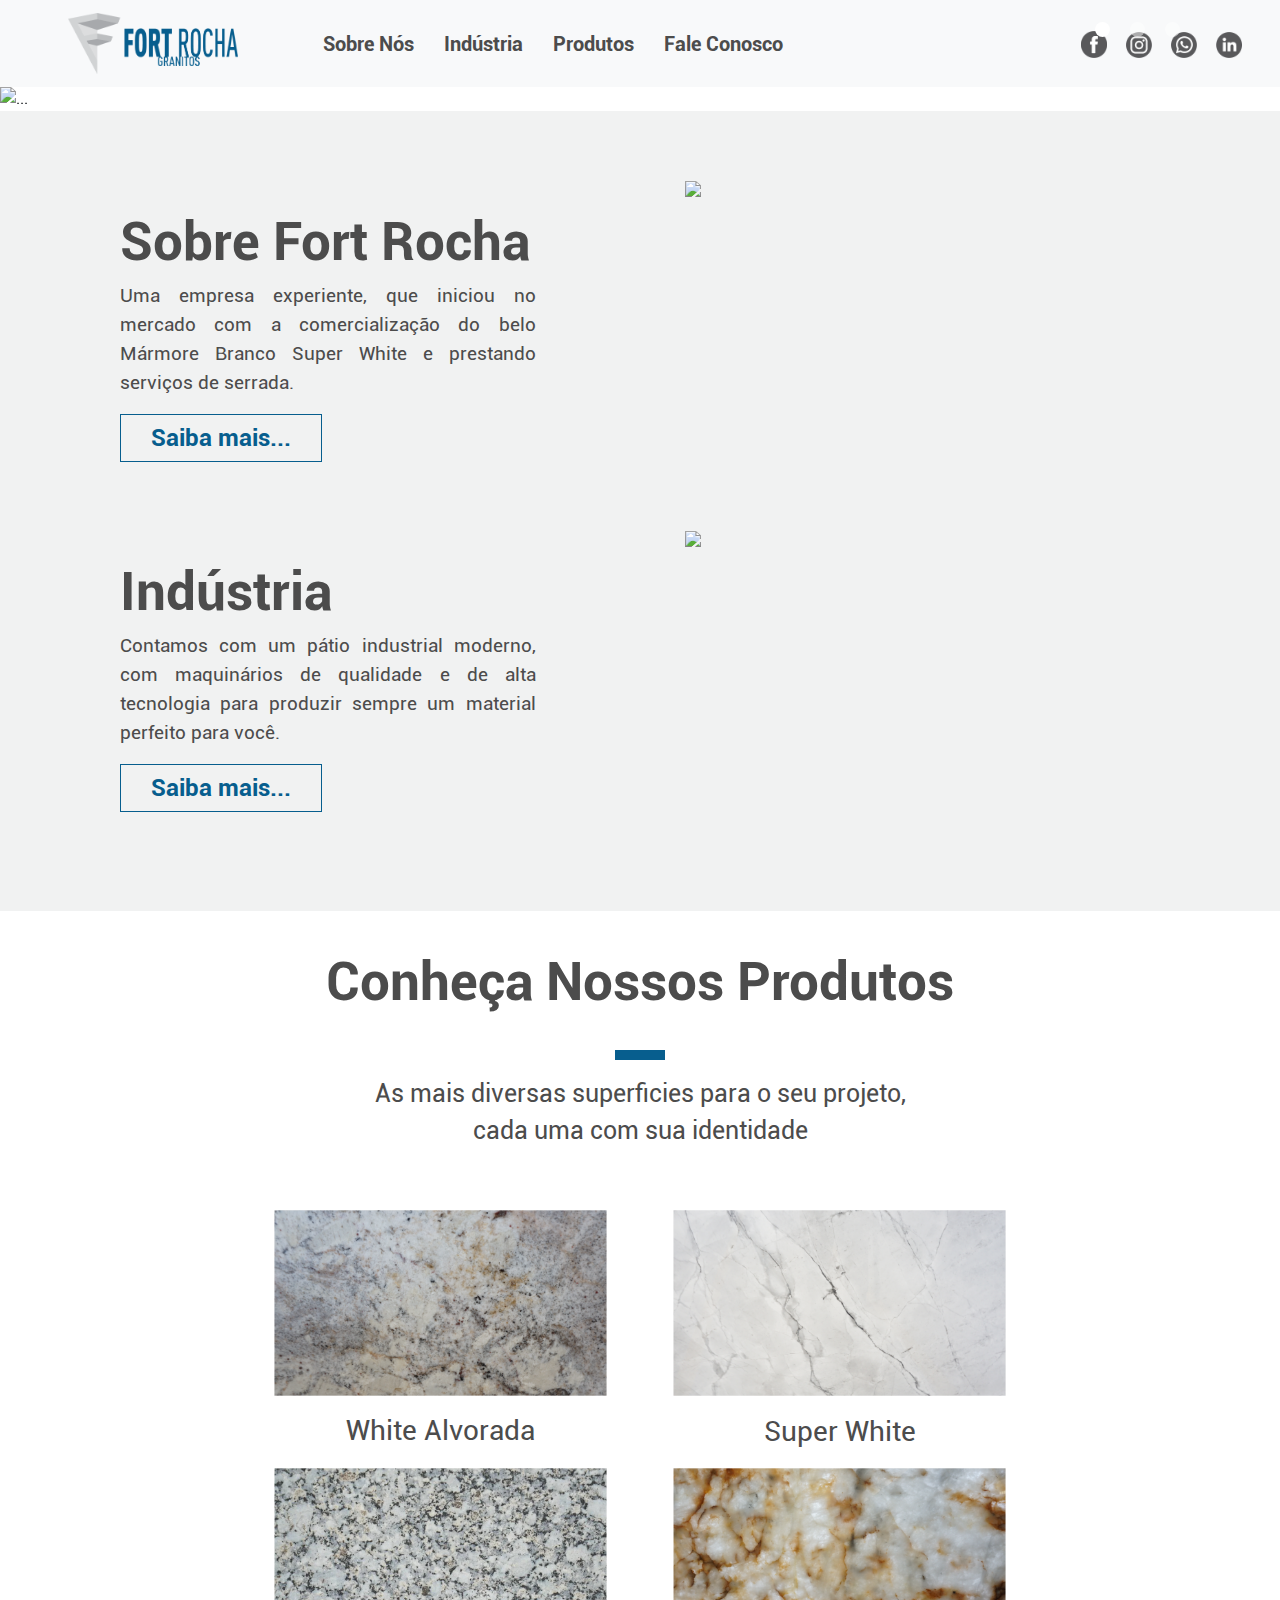
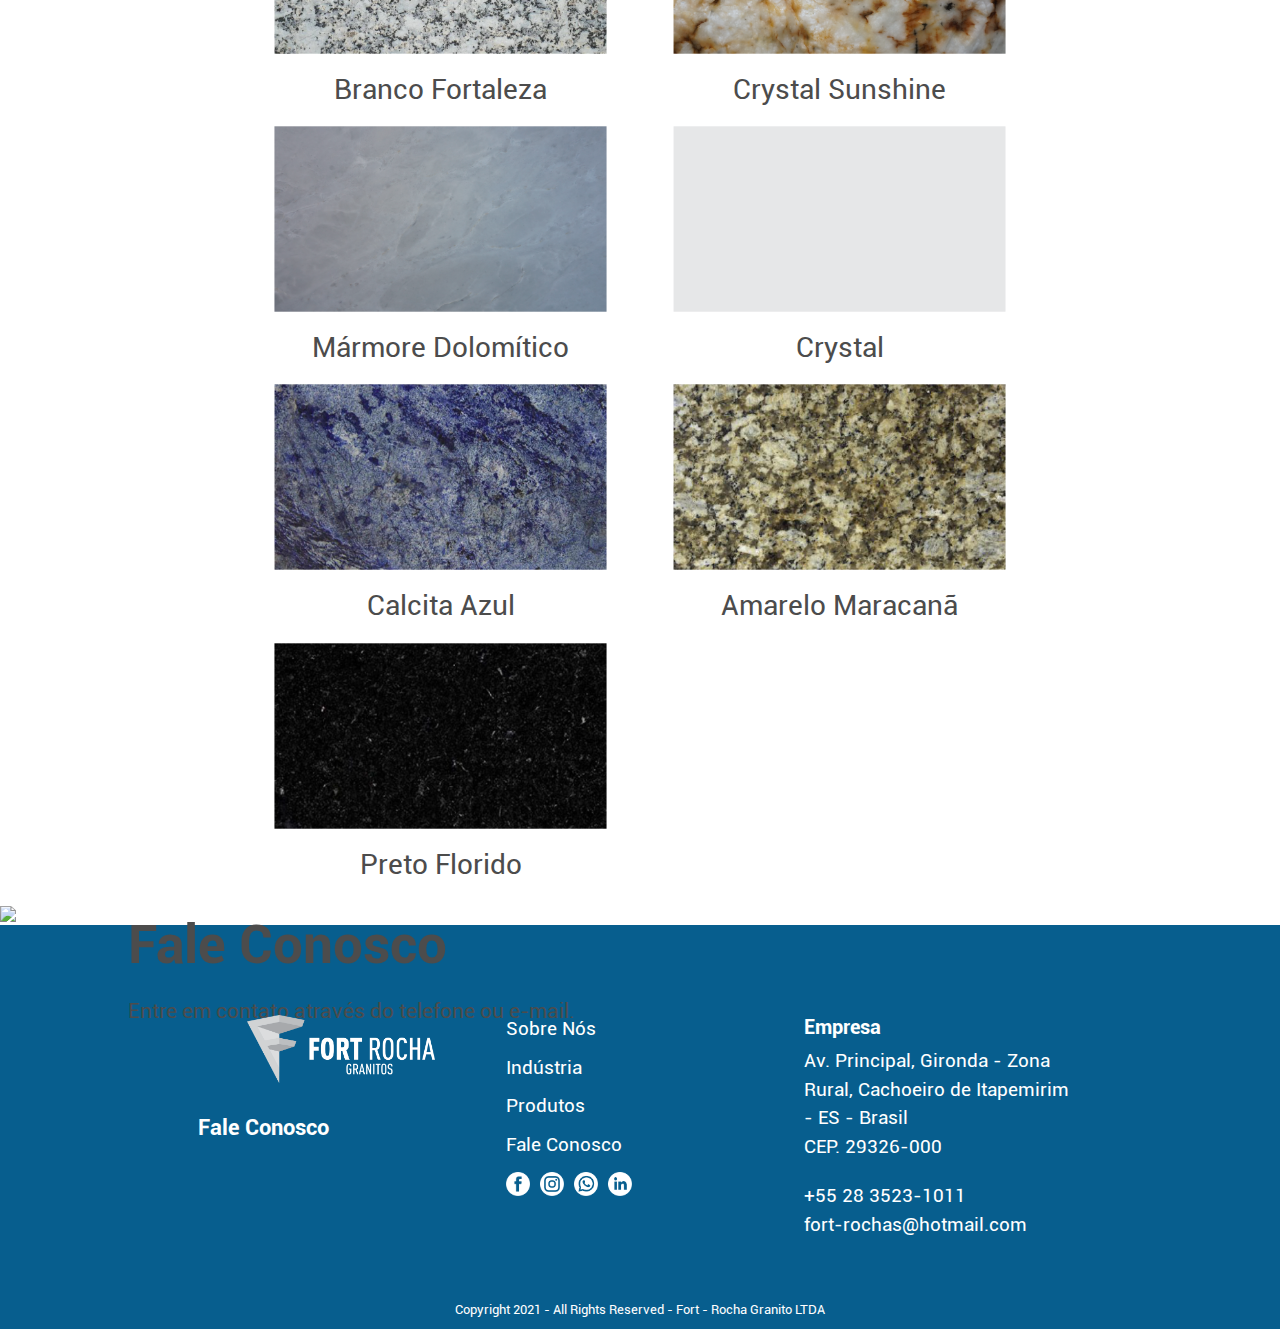
==== index.html @ 82d6e5a9 "first commit" ====
<!doctype html>
<html lang="en">
    <head>
        <!-- Required meta tags -->
        <meta charset="utf-8">
        <meta name="viewport" content="width=device-width, initial-scale=1, shrink-to-fit=no">

        <!-- Bootstrap CSS -->
        <link rel="stylesheet" href="style.css">
        <link rel="stylesheet" type="text/css" href="lightbox.min.css">
        <link rel="stylesheet" href="https://stackpath.bootstrapcdn.com/bootstrap/4.3.1/css/bootstrap.min.css" integrity="sha384-ggOyR0iXCbMQv3Xipma34MD+dH/1fQ784/j6cY/iJTQUOhcWr7x9JvoRxT2MZw1T" crossorigin="anonymous">
        
        <script src="https://code.jquery.com/jquery-3.3.1.slim.min.js" integrity="sha384-q8i/X+965DzO0rT7abK41JStQIAqVgRVzpbzo5smXKp4YfRvH+8abtTE1Pi6jizo" crossorigin="anonymous"></script>
        <script src="https://cdnjs.cloudflare.com/ajax/libs/popper.js/1.14.7/umd/popper.min.js" integrity="sha384-UO2eT0CpHqdSJQ6hJty5KVphtPhzWj9WO1clHTMGa3JDZwrnQq4sF86dIHNDz0W1" crossorigin="anonymous"></script>
        <script src="https://stackpath.bootstrapcdn.com/bootstrap/4.3.1/js/bootstrap.min.js" integrity="sha384-JjSmVgyd0p3pXB1rRibZUAYoIIy6OrQ6VrjIEaFf/nJGzIxFDsf4x0xIM+B07jRM" crossorigin="anonymous"></script>

        <script src="https://code.jquery.com/jquery-3.6.0.min.js" integrity="sha256-/xUj+3OJU5yExlq6GSYGSHk7tPXikynS7ogEvDej/m4=" crossorigin="anonymous"></script>
        <script>
            $(function(){
                $('#header').load('php/headernav.html');
            });

            $(function(){
                $('#faleconosco').load('php/faleconosco.html');
            });

            $(function(){
                $('#footer').load('php/footer.html');
            });
        </script>

        <link rel="icon" href="Imagens/site-icon.png">
        <title>Fort Rochas</title>
    </head>
    <body>
        <div id="header"></div>

        <div id="carouselExampleIndicators" class="carousel slide" data-ride="carousel">
            <ol class="carousel-indicators">
                <li data-target="#carouselExampleIndicators" data-slide-to="0" class="active"></li>
                <li data-target="#carouselExampleIndicators" data-slide-to="1"></li>
                <li data-target="#carouselExampleIndicators" data-slide-to="2"></li>
            </ol>
            <div class="carousel-inner">
                <div class="carousel-item active">
                    <img src="Imagens/banner-top-super-white.png" class="d-block w-100" alt="...">
                    <div class="carousel-caption">
                        <h1>Super White</h1>
                        <p>Perfeito para seu ambiente.</p>
                    </div>
                </div>
                <div class="carousel-item">
                    <img src="Imagens/banner-top-white-alvorada.png" class="d-block w-100" alt="...">
                    <div class="carousel-caption">
                        <h1>White Alvorada</h1>
                        <p>Beleza e durabilidade.</p>
                    </div>
                </div>
                <div class="carousel-item">
                    <img src="Imagens/banner-top-crystal.png" class="d-block w-100" alt="...">
                    <div class="carousel-caption">
                        <h1>Crystal</h1>
                        <p>Para espaços iluminados.</p>
                    </div>
                </div>
            </div>
            <!--<a class="carousel-control-prev" href="#carouselExampleIndicators" role="button" data-slide="prev">
<span class="carousel-control-prev-icon" aria-hidden="true"></span>
<span class="sr-only">Previous</span>
</a>
<a class="carousel-control-next" href="#carouselExampleIndicators" role="button" data-slide="next">
<span class="carousel-control-next-icon" aria-hidden="true"></span>
<span class="sr-only">Next</span>
</a>-->
        </div>

        <div class="infos">
            <div class="row fort-rocha">
                <div class="col-12 col-sm-5 align-self-center texts">
                    <h1>Sobre Fort Rocha</h1>
                    <p class="text-justify">Uma empresa experiente, que iniciou no mercado com a comercialização do belo Mármore Branco Super White e prestando serviços de serrada.</p>
                    <!--<button onclick="window.location.href='/sobre-fort-rocha.html'" class="button-before">Saiba mais...</button>-->
                    <button class="button-before">Saiba mais...</button>
                </div>
                <div class="col-12 col-sm-7 d-flex justify-content-end">
                    <img src="Imagens/image-sobre-fort-rocha.png">
                </div>
                <!--<div class="col-12 align-self-center button-after">
                    <button onclick="window.location.href='/sobre-fort-rocha.html'">Saiba mais...</button>
                </div>-->
                <div class="col-12 align-self-center button-after">
                    <button>Saiba mais...</button>
                </div>
            </div>
            <div class="row industria">
                <div class="col-12 col-sm-5 align-self-center texts">
                    <h1>Indústria</h1>
                    <p class="text-justify">Contamos com um pátio industrial moderno, com maquinários de qualidade e de alta tecnologia para produzir sempre um material perfeito para você.</p>
                    <!--<button onclick="window.location.href='/industria.html'"class="button-before">Saiba mais...</button>-->
                    <button class="button-before">Saiba mais...</button>
                </div>
                <div class="col-12 col-sm-7 d-flex justify-content-end">
                    <img src="Imagens/image-industria.png">
                </div>
                <div class="col-12 align-self-center button-after">
                    <!--<button onclick="window.location.href='/industria.html'">Saiba mais...</button>-->
                    <button>Saiba mais...</button>
                </div>
            </div>
        </div>

        <!--<div class="nossos-produtos">
            <h1>Conheça Nossos Produtos</h1>
            <div class="blue-square"></div>
            <p class="col-9 top-info">As mais diversas superficies para o seu projeto, cada uma com sua identidade</p>
            <div class="row">
                <div class="col-6">
                    <img src="Imagens/image-white-alvorada.png">
                    <p>White Alvorada</p>
                </div>
                <div class="col-6">
                    <img src="Imagens/image-super-white.png">
                    <p>Super White</p>
                </div>
                <div class="col-6">
                    <img src="Imagens/image-branco-fortaleza.png">
                    <p>Branco Fortaleza</p>
                </div>
                <div class="col-6">
                    <img src="Imagens/image-crystal-sunshine.png">
                    <p>Crystal Sunshine</p>
                </div>
                <div class="col-6">
                    <img src="Imagens/image-marmore-dolomitico.png">
                    <p>Mármore Dolomítico</p>
                </div>
                <div class="col-6">
                    <img src="Imagens/image-crystal.png">
                    <p>Crystal</p>
                </div>
                <div class="col-6">
                    <img src="Imagens/image-calcita-azul.png">
                    <p>Calcita Azul</p>
                </div>
                <div class="col-6">
                    <img src="Imagens/image-amarelo-maracana.png">
                    <p>Amarelo Maracanã</p>
                </div>
                <div class="col-6">
                    <img src="Imagens/image-preto-florido.png">
                    <p>Preto Florido</p>
                </div>
            </div>
        </div>
-->
        <div class="nossos-produtos">
            <h1>Conheça Nossos Produtos</h1>
            <div class="blue-square"></div>
            <p class="col-9 top-info">As mais diversas superficies para o seu projeto, cada uma com sua identidade</p>
            <div class="row">
                
               <!-- <div class="galeria col-6">
                    <div>
                        <a href="Imagens/image-white-alvorada.png" data-lightbox="mygallery1" data-title="Obra em edifício residencial e comercial versato em Ceilância - DF"><img src="Imagens/image-crystal-sunshine.png" class="galeriaImagem"></a>
                        <a href="Imagens/image-super-white.png" data-lightbox="mygallery1" data-title="Obra em edifício residencial reserva biografia em Brasília - DF"><img class="hideImage"></a>
                        <a href="Imagens/image-branco-fortaleza.png" data-lightbox="mygallery1" data-title="Obra em edifício residencial reserva essencial em Brasília - DF"><img class="hideImage"></a>
                    </div>
                </div>-->
                
                <div class="col-6">
                    <a href="Imagens/image-white-alvorada.png" data-lightbox="mygallery1" data-title="White Alvorada"><img src="Imagens/image-white-alvorada.png"></a>
                    <p>White Alvorada</p>
                </div>
                <div class="col-6">
                    <a href="Imagens/image-super-white.png" data-lightbox="mygallery1" data-title="Super White"><img src="Imagens/image-super-white.png"></a>
                    <p>Super White</p>
                </div>
                <div class="col-6">
                    <a href="Imagens/image-branco-fortaleza.png" data-lightbox="mygallery1" data-title="Branco Fortaleza"><img src="Imagens/image-branco-fortaleza.png"></a>
                    <p>Branco Fortaleza</p>
                </div>
                <div class="col-6">
                    <a href="Imagens/image-crystal-sunshine.png" data-lightbox="mygallery1" data-title="Crystal Sunshine"><img src="Imagens/image-crystal-sunshine.png"></a>
                    <p>Crystal Sunshine</p>
                </div>
                <div class="col-6">
                    <a href="Imagens/image-marmore-dolomitico.png" data-lightbox="mygallery1" data-title="Mármore Dolomítico"><img src="Imagens/image-marmore-dolomitico.png"></a>
                    <p>Mármore Dolomítico</p>
                </div>
                <div class="col-6">
                    <a href="Imagens/image-crystal.png" data-lightbox="mygallery1" data-title="Crystal"><img src="Imagens/image-crystal.png"></a>
                    <p>Crystal</p>
                </div>
                <div class="col-6">
                    <a href="Imagens/image-calcita-azul.png" data-lightbox="mygallery1" data-title="Calcita Azul"><img src="Imagens/image-calcita-azul.png"></a>
                    <p>Calcita Azul</p>
                </div>
                <div class="col-6">
                    <a href="Imagens/image-amarelo-maracana.png" data-lightbox="mygallery1" data-title="Amarelo Maracanã"><img src="Imagens/image-amarelo-maracana.png"></a>
                    <p>Amarelo Maracanã</p>
                </div>
                <div class="col-6">
                    <a href="Imagens/image-preto-florido.png" data-lightbox="mygallery1" data-title="Preto Florido"><img src="Imagens/image-preto-florido.png"></a>
                    <p>Preto Florido</p>
                </div>
            </div>
        </div>

        
        <div id="faleconosco"></div>

        <div id="footer"></div>
        
        <script type="text/javascript" src="lightbox-plus-jquery.min.js"></script>
        <script src="https://smtpjs.com/v3/smtp.js"></script>
        <script type="text/javascript" src="main.js"></script>
    </body>
</html>
---- style.css ----
@font-face{
    src: url(Fonts/Roboto-Regular.ttf);
    font-family: robotoRegular;
}

@font-face{
    src: url(Fonts/Roboto-Bold.ttf);
    font-family: robotoBold;
}

body{
    max-width: 1366px;
    margin: 0 auto !important;
    font-family: robotoRegular !important;
}

.alert{
    display: none;
}

h1{
    color: #4C4C4C;
    font-family: robotoBold;
    font-size: 3.3rem !important;
}

p{
    color: #4C4C4C;
}

.carousel-indicators{
    align-content: flex-end !important;
    align-items: flex-end !important;
    justify-content: flex-end !important;
    margin: 0 !important;
    margin-right: 7% !important;
    margin-bottom: 5% !important;
    padding: 0 !important;
}

.navbar{
    font-size: 1.25rem !important;
}

.navbar-brand img{
    width: 170px;
    margin-left: 15%;
}

.navbar .nav-item{
    margin: 0 7px;
    font-family: robotoBold !important;
    color: #4C4C4C !important;
}

.navbar .navbar-toggler{
    width: 40px !important;
    height: 40px !important;
}


.header{
    margin: 0 !important;
    padding: 0 !important;
    left: 0 !important;
    top: 0 !important;
    right: 0 !important;
    bottom: 0 !important;
}

.header{
    margin: 0 !important;
    align-content: center !important;
    justify-content: center !important;
    align-items: center !important;
}

.header div{
    padding: 20px 20px;
}

header img{
    width: 150px;
    margin-left: 20%;
}

header a{
    text-decoration: none;
}

header a:hover{
    text-decoration: none;
}

header ul{
    width: 95%;
    padding: 0;
    margin: 0;
    display: none;
    display: inline-flex;
    list-style: none;
    color: black;
    justify-content: flex-end;
}

header ul li{
    margin: 0px;
    padding: 5px 10px;
    font-size: 1.25rem;
    color: #58595B;
    font-family: robotoBold;
}

.fixed{
    position: fixed !important;
    z-index: 20 !important;
    width: 100% !important;
    max-width: 1366px !important;
    top: 0 !important;
}

.menu-bar-social-icons img{
    width: 30px;
    padding: 2px 2px;
    margin: 0 5px;
}

.carousel{
    top: 0 !important;
    bottom: 0 !important;
    left: 0 !important;
    right: 0 !important;
    margin: 0 !important;
    padding: 0 !important;
    width: 100% !important;
    max-width: 1366px !important;
}

.carousel-indicators li{
    width: 15px !important;
    height:  15px !important;
    border-radius: 50% !important;
    margin: 0 10px !important;
}

.carousel-caption{
    text-align: left !important;
    left: 10% !important;
    bottom: 8% !important;
}

.carousel-caption h1{
    font-size: 3.5rem;
    color: white;
    font-family: robotoBold;
}

.carousel-caption p{
    font-size: 1.7rem;
    color: white;
}

.infos{
    padding: 50px 100px;
    background-color: #F1F2F2;
    justify-content: flex-end;
    align-content: flex-end;
}

.infos .row{
    padding: 20px;
    height: 350px;
}

.infos h1{
    font-family: robotoBold;
    font-size: 3.3em;
}

.infos p{
    font-size: 1.2em;
}

.infos img{
    width: 80%;;
}

.infos button{
    color: #075E8E;
    margin-top: 10px;
    padding: 5px 30px;
    font-family: robotoBold;
    font-size: 1.5em;
    border-color: #075E8E;
    border-style: solid;
    border-width: thin;
    background-color: transparent;
}

.infos .button-after{
    display: none; !important;
}

.infos .button-before{
    display: block !important;
}

.nossos-produtos{
    width: 60%;
    margin: 0 auto;
    padding: 40px 0 10px 0;
    text-align: center;
    font-size: 1.3rem;
}

.nossos-produtos img{
    width: 100%;
    transform: scale(0.9);
    transition: 1s;
}

.nossos-produtos img:hover{
    transform: scale(1.05);
    transition: 1s;
}

.nossos-produtos h1{
    font-size: 3.3rem;
}

.nossos-produtos p{
    font-size: 1.2em;
}

.nossos-produtos .col-9{
    margin: 0 auto 50px auto;
}

.nossos-produtos .col-6 p{
    font-size: 1.35em;
    margin: 5px;
}

.blue-square{
    width: 50px;
    height: 10px;
    background-color: #075E8E;
    margin: 35px auto 15px auto;
}

.fale-conosco{
    position: relative;
}

.fale-conosco img{
    width: 100%;
}

.fale-conosco div{
    position: absolute;
    top: 15%;
    left: 10%;
}

.fale-conosco h1{
    font-size: 3.3rem;
    padding: 10px 0 10px 0;
}

.fale-conosco p{
    font-size: 1.3rem;
}

.fale-conosco button{
    margin-top: 60px;
    width: 270px;
    height: 50px;
    color: white;
    background-color: #075E8E;
    font-size: 1.4rem;
    border-style: none;
    font-family: robotoBold;
}

footer{
    padding-top: 40px;
    padding-bottom: 10px;
    background-color: #075E8E;
    color: white;
}

footer .container{
    width: 70%;
}

footer .row{
    padding-top: 50px;
}

footer img{
    padding-left: 15%;
    width: 85%;
}

footer p{
    font-size: 1.2em;
    margin: 0;
    margin-bottom: 10px;
    color: white;
}

footer h5{
    font-family: robotoBold;
}

footer a{
    text-decoration: none;
    color: white;
}

footer a:hover{
    color: white;
    text-decoration: none;
}

footer .social-logos{
    width: 100%;
}

footer .social-logos .col-3{
    padding: 2px 6px 2px 0px;
    margin: 0 !important;
    width: 30px !important;
}

.footer-contato{
    margin-top: 20px;
}

.copyright{
    font-size: 0.8em;
}

.page-sobre-industria{
    background-color: #F1F2F2;
}

.page-sobre-industria .container{
    padding: 50px 0;
}

.page-sobre-industria p{
    font-size: 1.35rem;
}

.page-sobre-industria img{
    width: 100%;
}

.form{
    padding: 80px 0 100px 0;
}

.form label{
    color: #959598;
}

.form .row .col-6 p{
    padding-top: 70px;
    text-align: left;
    font-size: 1.3em;
}

.form-control{
    background-color: #F6F6F5 !important;
}


.form-row input::-webkit-input-placeholder {
    color: red;
    opacity: 0.6;
 }

form .btn{
    color: #959598;
    background-color: #F6F6F5;
    border-style: solid !important;
    border-color: lightgray !important;
    width: 130px;
}

.galeria{
    width: 200px;
    height: 200px;
    background-color: palegoldenrod;
}

@media only screen and (max-width: 1000px){
    *{
        font-size: 0.8rem !important;
    }

    h1{
        font-size: 1.3rem !important;
    }

    .navbar{
        font-size: 1rem !important;
    }

    .navbar-brand{
        margin: 0 !important;
        padding: 0 !important;
    }

    .navbar-brand img{
        width: 150px;
        margin: 0 !important;
        padding: 0 !important;
    }
    
    .navbar .nav-item{
        font-size: 1.2rem !important;
    }

    .menu-bar-social-icons{
        margin: 0 !important;
        padding: 0 !important;
    }

    .carousel-indicators li{
        width: 8px !important;
        height: 8px !important;
        margin: 0 5px !important;
    }

    .carousel-caption{
        padding: 0 !important;
        text-align: left !important;
        left: 10% !important;
        bottom: 5% !important;
    }

    .infos{
        padding: 20px 10px;
    }

    .infos div div{
        padding: 0px !important;
        margin-bottom: 0px !important;
    }

    .infos .button-after{
        display: block; !important;
        padding-bottom: 0px !important;
    }

    .infos .button-before{
        display: none !important;
    }

    .infos img{
        width: 100%;
    }

    .blue-square{
        width: 30px;
        height: 5px;
        margin-top: 20px;
        margin-bottom: 10px;
    }

    .nossos-produtos .top-info{
        margin-bottom: 15px !important;
    }

    .fale-conosco{
        height: 150px;
    }

    .fale-conosco img{
        height: 100%;
    }

    .fale-conosco button{
        margin-top: 0;
        width: 100px;
        height: 30px;
    }

    footer{
        padding-top: 0;
    }

    footer .col-12{
        margin-bottom: 20px;
    }

    footer .copyright{
        padding: 0;
    }
    
    .page-sobre-industria .container{
        width: 84%;
        margin-bottom: 0 !important;
        padding: 10px !important; 
    }
}

@media only screen and (min-width: 451px) and (max-width: 575px)
{
    h1{
        font-size: 1.8rem !important;
    }

    p{
        font-size: 1rem !important;
    }

    .infos{
        padding: 20px 80px 20px 80px;
    }

    .infos .row{
        margin-top: 0px;
    }

    .infos img{
        height: 180px;
    }

    .infos .button-after button{
        font-size: 1.1rem !important;
    }

    .blue-square{
        width: 40px;
        height: 7px;
    }

    footer h5{
        font-size: 1.2rem !important;
    }

    footer p a{
        font-size: 1rem !important;
    }

    .fale-conosco{
        height: 200px;
    }

    .fale-conosco button{
        margin-top: 20px;
    }

    footer .logo{
        width: 50% !important;
    }

    footer .footer-contato{
        font-size: 1rem !important;
    }
}

@media only screen and (min-width: 576px) and (max-width: 800px)
{
    h1{
        font-size: 1.7rem !important;
    }

    p{
        font-size: 1.2rem !important;
    }

    .carousel-indicators li{
        width: 11px !important;
        height: 11px !important;
        margin: 0 5px !important;
    }

    .infos{
        padding: 0 !important;
        margin: 0 !important;
    }

    .infos .row{
        height: 200px !important;
        margin: 0px 30px 10px 50px;
    }

    .infos .row .texts{
        padding: 0 10px 0 0!important;
    }

    .infos .row .texts p{
        font-size: 0.9rem !important;
    }

    .infos .button-before{
        display: block !important;
    }

    .infos .button-after{
        display: none;
    }

    .infos img{
        width: 90%;
        height: 90%;
    }

    .fale-conosco{
        height: 200px;
    }

    .fale-conosco button{
        margin-top: 20px;
        width: 130px;
        font-size: 1.1rem !important;
        padding: 0 !important;
    }

    footer h5{
        font-size: 1.3rem !important;
    }

    footer p a{
        font-size: 1.05rem !important;
    }

    footer .footer-contato p{
        font-size: 1.05rem !important;
    }

    footer .logo img{
        width: 100% !important;
        padding-left: 0 !important;
    }

    footer .social-logos .col-3{
        width: 20px !important;
    }
    
    footer .copyright div{
        font-size: 1.0rem !important;
    }

}

@media only screen and (min-width: 801px) and (max-width: 1000px)
{
    h1{
        font-size: 2.3rem !important;
    }

    p{
        font-size: 1.4rem !important;
    }

    .carousel-caption{
        left: 10% !important;
        bottom: 8% !important;
    }

    .carousel-indicators li{
        width: 12px !important;
        height: 13px !important;
        margin: 0 5px !important;
    }
    
    .infos{
        padding: 20px 40px;
    }
    
    .infos .row{
        height: 250px;
        margin: 0 !important;
        padding: 0 !important;
    }
    
    .infos .texts p{
        padding-right: 20px;
        font-size: 1.3rem !important;
    }
    
    .infos img{
        margin: auto 0;
        height: 200px;
        width: 90%;
    }
    
    .infos .button-before{
        display: block !important;
        font-size: 1.4rem !important;
    }
    
    .infos .button-after{
        display: none !important;
    }
    
    .blue-square{
        width: 40px;
        height: 8px;
    }
    
    .fale-conosco{
        height: 250px;
    }
    
    .fale-conosco button{
        margin-top: 40px;
        width: 160px;
        height: 35px;
        font-size: 1.3rem !important;
    }
    
    footer .logo img{
        padding-left: 0;
        width: 100%;
    }
    
    footer h5{
        font-size: 1.5rem !important;
    }
    
    footer p a{
        font-size: 1.3rem !important;
    }
    
    footer .footer-contato p{
        font-size: 1.3rem !important;
    }
    
    footer .copyright div{
        font-size: 1.1rem !important;
    }
}

@media only screen and (min-width: 1001px) and (max-width: 1200px)
{
    .navbar-brand img{
        width: 170px;
        margin: 0 !important;
        padding: 0 !important;
    }
    
    .infos h1{
        font-size: 2.7rem !important;
    }
    
    .infos .row{
        padding: 15px 0;
    }
    
    .infos .row img{
        height: 80%;
        margin: auto 0;
    }
    
    .fale-conosco img{
        height: 350px;
    }
}

@media only screen and (min-width: 351px) and (max-width: 400px){

}
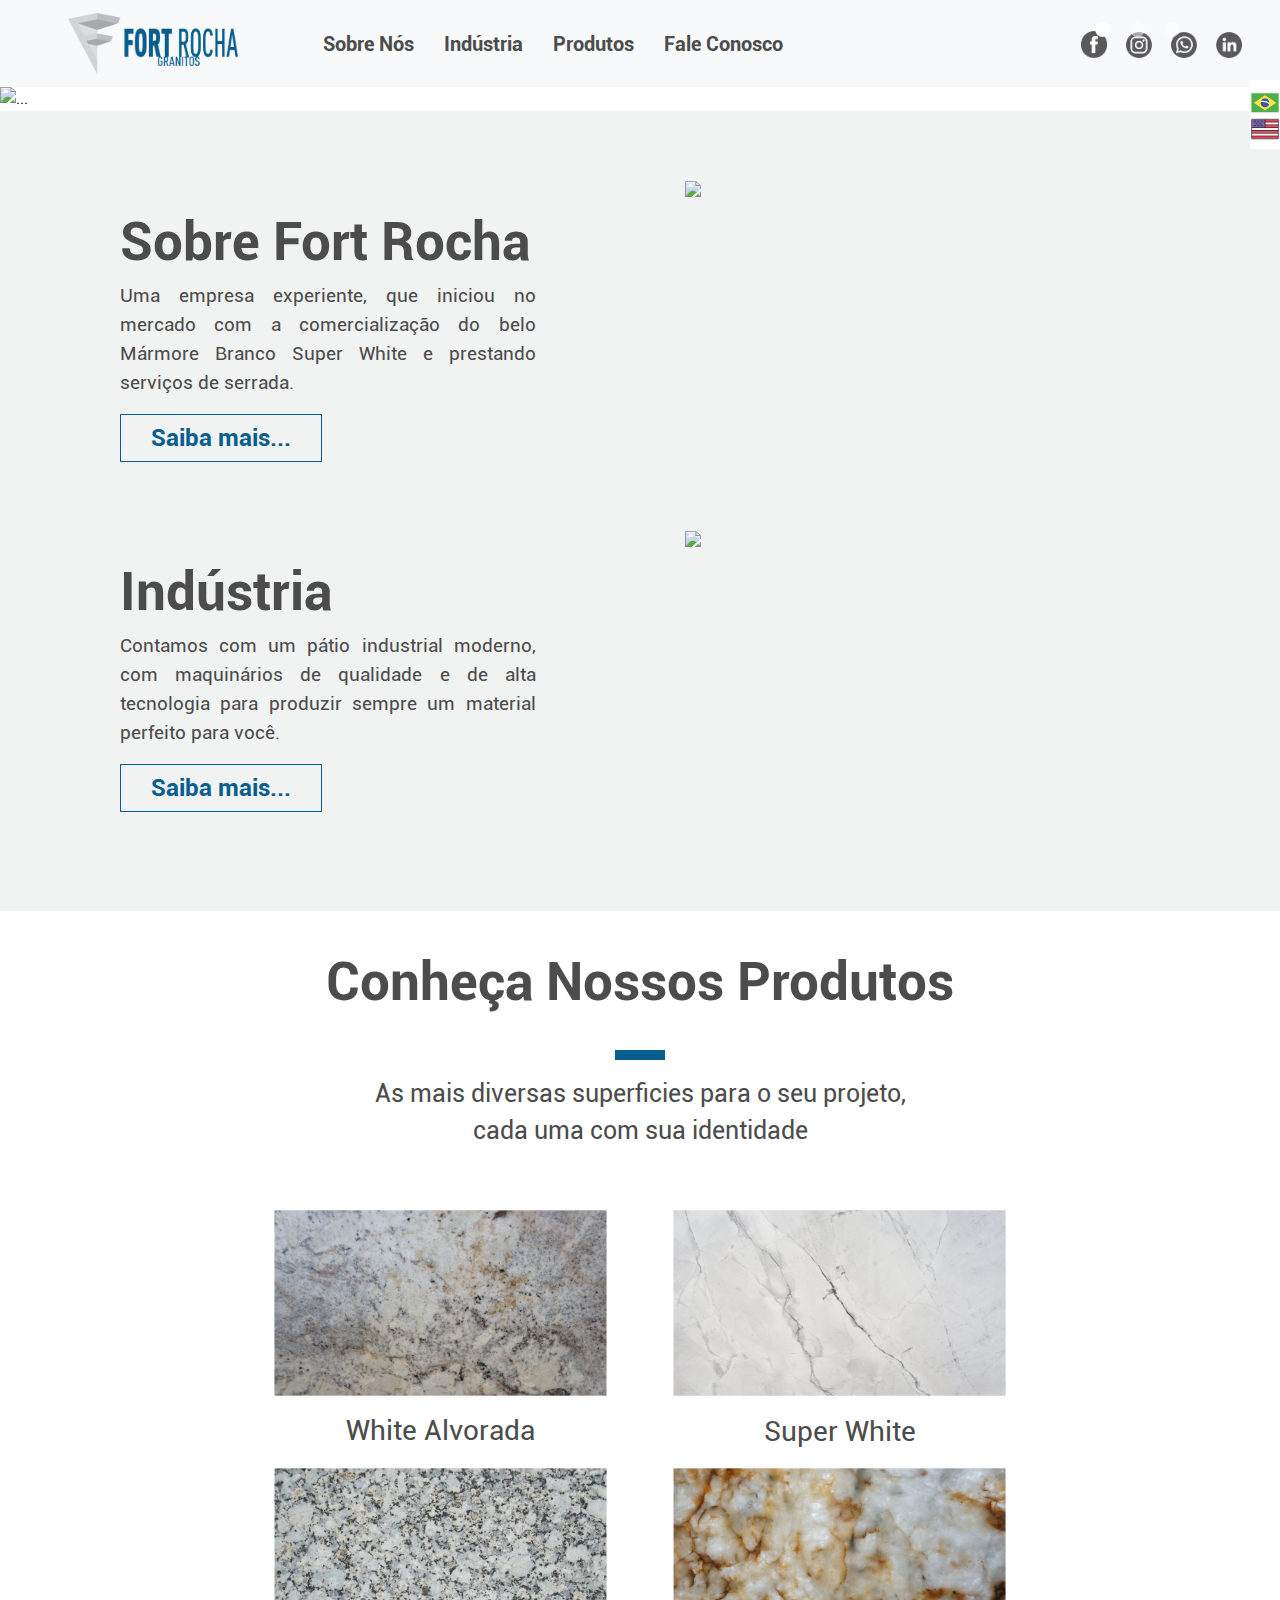
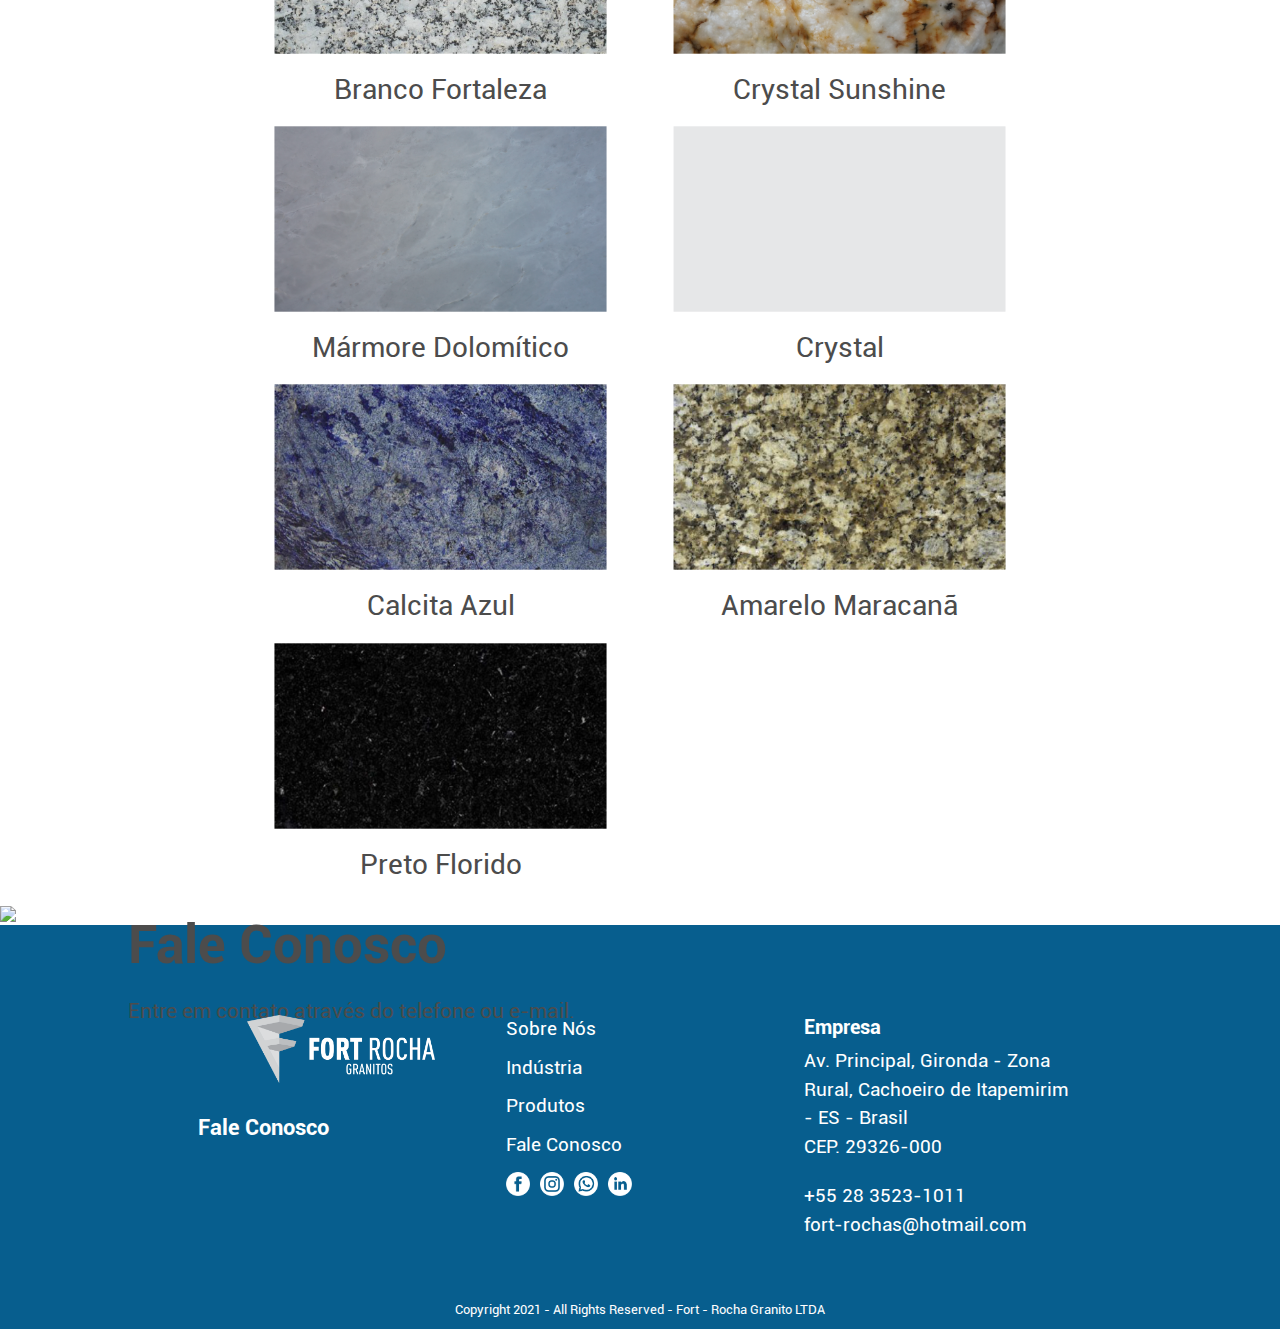
==== commit 105912fb: "fort rocha" ====
--- a/index.html
+++ b/index.html
@@ -9,32 +9,76 @@
         <link rel="stylesheet" href="style.css">
         <link rel="stylesheet" type="text/css" href="lightbox.min.css">
         <link rel="stylesheet" href="https://stackpath.bootstrapcdn.com/bootstrap/4.3.1/css/bootstrap.min.css" integrity="sha384-ggOyR0iXCbMQv3Xipma34MD+dH/1fQ784/j6cY/iJTQUOhcWr7x9JvoRxT2MZw1T" crossorigin="anonymous">
-        
+
+        <script type="text/javascript" src="lightbox-plus-jquery.min.js"></script>
+        <script src="https://smtpjs.com/v3/smtp.js"></script>
         <script src="https://code.jquery.com/jquery-3.3.1.slim.min.js" integrity="sha384-q8i/X+965DzO0rT7abK41JStQIAqVgRVzpbzo5smXKp4YfRvH+8abtTE1Pi6jizo" crossorigin="anonymous"></script>
         <script src="https://cdnjs.cloudflare.com/ajax/libs/popper.js/1.14.7/umd/popper.min.js" integrity="sha384-UO2eT0CpHqdSJQ6hJty5KVphtPhzWj9WO1clHTMGa3JDZwrnQq4sF86dIHNDz0W1" crossorigin="anonymous"></script>
         <script src="https://stackpath.bootstrapcdn.com/bootstrap/4.3.1/js/bootstrap.min.js" integrity="sha384-JjSmVgyd0p3pXB1rRibZUAYoIIy6OrQ6VrjIEaFf/nJGzIxFDsf4x0xIM+B07jRM" crossorigin="anonymous"></script>
-
-        <script src="https://code.jquery.com/jquery-3.6.0.min.js" integrity="sha256-/xUj+3OJU5yExlq6GSYGSHk7tPXikynS7ogEvDej/m4=" crossorigin="anonymous"></script>
         <script>
+            var pageLanguage = localStorage.getItem("language");
             $(function(){
-                $('#header').load('php/headernav.html');
+                if(pageLanguage == "eng"){
+                    $('#header').load('php/headernaven.html');
+                }
+                else{
+                    $('#header').load('php/headernav.html');
+                }
             });
 
             $(function(){
-                $('#faleconosco').load('php/faleconosco.html');
+                if(pageLanguage == "eng"){
+                    $('#faleconosco').load('php/faleconoscoen.html');
+                }
+                else{
+                    $('#faleconosco').load('php/faleconosco.html');
+                }
             });
 
             $(function(){
-                $('#footer').load('php/footer.html');
+                if(pageLanguage == "eng"){
+                    $('#footer').load('php/footeren.html');
+                }
+                else{
+                    $('#footer').load('php/footer.html');
+                }
             });
         </script>
+
+        <script src="https://code.jquery.com/jquery-3.6.0.min.js" integrity="sha256-/xUj+3OJU5yExlq6GSYGSHk7tPXikynS7ogEvDej/m4=" crossorigin="anonymous"></script>
+
+        <script type="text/javascript" src="main.js"></script>
 
         <link rel="icon" href="Imagens/site-icon.png">
         <title>Fort Rochas</title>
     </head>
     <body>
+        <!--<script>
+//define language reload anchors
+/*var dataReload = document.querySelectorAll("[data-reload]");*/
+
+//language translations
+
+//define language via window hash
+/*if(window.location.hash){
+if(window.location.hash === "#pt"){
+hi.textContent = language.pt.welcome;
+}
+}*/
+
+//define language reload onclick illiteration
+/*('.btn-language').click(function(){
+alert('clicado'); 
+});*/
+</script>-->
+
         <div id="header"></div>
 
+        <div class="language">
+                <a data-reload id="pt" class="btn-language"><img src="Imagens/language-pt.png"></a>
+                <a data-reload id="eng" class="btn-language"><img src="Imagens/language-eng.png"></a>
+        </div>
+        
         <div id="carouselExampleIndicators" class="carousel slide" data-ride="carousel">
             <ol class="carousel-indicators">
                 <li data-target="#carouselExampleIndicators" data-slide-to="0" class="active"></li>
@@ -45,21 +89,21 @@
                 <div class="carousel-item active">
                     <img src="Imagens/banner-top-super-white.png" class="d-block w-100" alt="...">
                     <div class="carousel-caption">
-                        <h1>Super White</h1>
+                        <!--<h1>Super White</h1>-->
                         <p>Perfeito para seu ambiente.</p>
                     </div>
                 </div>
                 <div class="carousel-item">
                     <img src="Imagens/banner-top-white-alvorada.png" class="d-block w-100" alt="...">
                     <div class="carousel-caption">
-                        <h1>White Alvorada</h1>
+                        <!--<h1>White Alvorada</h1>-->
                         <p>Beleza e durabilidade.</p>
                     </div>
                 </div>
                 <div class="carousel-item">
                     <img src="Imagens/banner-top-crystal.png" class="d-block w-100" alt="...">
                     <div class="carousel-caption">
-                        <h1>Crystal</h1>
+                        <!--<h1>Crystal</h1>-->
                         <p>Para espaços iluminados.</p>
                     </div>
                 </div>
@@ -78,7 +122,7 @@
             <div class="row fort-rocha">
                 <div class="col-12 col-sm-5 align-self-center texts">
                     <h1>Sobre Fort Rocha</h1>
-                    <p class="text-justify">Uma empresa experiente, que iniciou no mercado com a comercialização do belo Mármore Branco Super White e prestando serviços de serrada.</p>
+                    <p class="text-justify shitclass" id="shit">Uma empresa experiente, que iniciou no mercado com a comercialização do belo Mármore Branco Super White e prestando serviços de serrada.</p>
                     <!--<button onclick="window.location.href='/sobre-fort-rocha.html'" class="button-before">Saiba mais...</button>-->
                     <button class="button-before">Saiba mais...</button>
                 </div>
@@ -86,8 +130,8 @@
                     <img src="Imagens/image-sobre-fort-rocha.png">
                 </div>
                 <!--<div class="col-12 align-self-center button-after">
-                    <button onclick="window.location.href='/sobre-fort-rocha.html'">Saiba mais...</button>
-                </div>-->
+<button onclick="window.location.href='/sobre-fort-rocha.html'">Saiba mais...</button>
+</div>-->
                 <div class="col-12 align-self-center button-after">
                     <button>Saiba mais...</button>
                 </div>
@@ -110,63 +154,63 @@
         </div>
 
         <!--<div class="nossos-produtos">
-            <h1>Conheça Nossos Produtos</h1>
-            <div class="blue-square"></div>
-            <p class="col-9 top-info">As mais diversas superficies para o seu projeto, cada uma com sua identidade</p>
-            <div class="row">
-                <div class="col-6">
-                    <img src="Imagens/image-white-alvorada.png">
-                    <p>White Alvorada</p>
-                </div>
-                <div class="col-6">
-                    <img src="Imagens/image-super-white.png">
-                    <p>Super White</p>
-                </div>
-                <div class="col-6">
-                    <img src="Imagens/image-branco-fortaleza.png">
-                    <p>Branco Fortaleza</p>
-                </div>
-                <div class="col-6">
-                    <img src="Imagens/image-crystal-sunshine.png">
-                    <p>Crystal Sunshine</p>
-                </div>
-                <div class="col-6">
-                    <img src="Imagens/image-marmore-dolomitico.png">
-                    <p>Mármore Dolomítico</p>
-                </div>
-                <div class="col-6">
-                    <img src="Imagens/image-crystal.png">
-                    <p>Crystal</p>
-                </div>
-                <div class="col-6">
-                    <img src="Imagens/image-calcita-azul.png">
-                    <p>Calcita Azul</p>
-                </div>
-                <div class="col-6">
-                    <img src="Imagens/image-amarelo-maracana.png">
-                    <p>Amarelo Maracanã</p>
-                </div>
-                <div class="col-6">
-                    <img src="Imagens/image-preto-florido.png">
-                    <p>Preto Florido</p>
-                </div>
-            </div>
-        </div>
+<h1>Conheça Nossos Produtos</h1>
+<div class="blue-square"></div>
+<p class="col-9 top-info">As mais diversas superficies para o seu projeto, cada uma com sua identidade</p>
+<div class="row">
+<div class="col-6">
+<img src="Imagens/image-white-alvorada.png">
+<p>White Alvorada</p>
+</div>
+<div class="col-6">
+<img src="Imagens/image-super-white.png">
+<p>Super White</p>
+</div>
+<div class="col-6">
+<img src="Imagens/image-branco-fortaleza.png">
+<p>Branco Fortaleza</p>
+</div>
+<div class="col-6">
+<img src="Imagens/image-crystal-sunshine.png">
+<p>Crystal Sunshine</p>
+</div>
+<div class="col-6">
+<img src="Imagens/image-marmore-dolomitico.png">
+<p>Mármore Dolomítico</p>
+</div>
+<div class="col-6">
+<img src="Imagens/image-crystal.png">
+<p>Crystal</p>
+</div>
+<div class="col-6">
+<img src="Imagens/image-calcita-azul.png">
+<p>Calcita Azul</p>
+</div>
+<div class="col-6">
+<img src="Imagens/image-amarelo-maracana.png">
+<p>Amarelo Maracanã</p>
+</div>
+<div class="col-6">
+<img src="Imagens/image-preto-florido.png">
+<p>Preto Florido</p>
+</div>
+</div>
+</div>
 -->
         <div class="nossos-produtos">
             <h1>Conheça Nossos Produtos</h1>
             <div class="blue-square"></div>
             <p class="col-9 top-info">As mais diversas superficies para o seu projeto, cada uma com sua identidade</p>
             <div class="row">
-                
-               <!-- <div class="galeria col-6">
-                    <div>
-                        <a href="Imagens/image-white-alvorada.png" data-lightbox="mygallery1" data-title="Obra em edifício residencial e comercial versato em Ceilância - DF"><img src="Imagens/image-crystal-sunshine.png" class="galeriaImagem"></a>
-                        <a href="Imagens/image-super-white.png" data-lightbox="mygallery1" data-title="Obra em edifício residencial reserva biografia em Brasília - DF"><img class="hideImage"></a>
-                        <a href="Imagens/image-branco-fortaleza.png" data-lightbox="mygallery1" data-title="Obra em edifício residencial reserva essencial em Brasília - DF"><img class="hideImage"></a>
-                    </div>
-                </div>-->
-                
+
+                <!-- <div class="galeria col-6">
+<div>
+<a href="Imagens/image-white-alvorada.png" data-lightbox="mygallery1" data-title="Obra em edifício residencial e comercial versato em Ceilância - DF"><img src="Imagens/image-crystal-sunshine.png" class="galeriaImagem"></a>
+<a href="Imagens/image-super-white.png" data-lightbox="mygallery1" data-title="Obra em edifício residencial reserva biografia em Brasília - DF"><img class="hideImage"></a>
+<a href="Imagens/image-branco-fortaleza.png" data-lightbox="mygallery1" data-title="Obra em edifício residencial reserva essencial em Brasília - DF"><img class="hideImage"></a>
+</div>
+</div>-->
+
                 <div class="col-6">
                     <a href="Imagens/image-white-alvorada.png" data-lightbox="mygallery1" data-title="White Alvorada"><img src="Imagens/image-white-alvorada.png"></a>
                     <p>White Alvorada</p>
@@ -206,13 +250,47 @@
             </div>
         </div>
 
-        
+
         <div id="faleconosco"></div>
 
         <div id="footer"></div>
-        
-        <script type="text/javascript" src="lightbox-plus-jquery.min.js"></script>
-        <script src="https://smtpjs.com/v3/smtp.js"></script>
-        <script type="text/javascript" src="main.js"></script>
+        <!--
+<footer>
+<div class="container">
+<div class="row">
+<div class="col-12 col-sm-4 logo">
+<a href="index.html"><img src="Imagens/footer-logo.png"></a>
+</div>
+<div class="col-12 col-sm-4">
+<p><a href="sobre-fort-rocha.html">Sobre Nós</a></p>
+<p><a href="industria.html">Indústria</a></p>
+<p><a href="produtos.html">Produtos</a></p>
+<p><a href="fale-conosco.html">Fale Conosco</a></p>
+<div class="social-logos">
+<a href="https://www.facebook.com/" target="_blank"><img src="Imagens/footer-facebook.png" class="col-3 col-sm-3"></a>
+<a href="https://www.instagram.com/" target="_blank"><img src="Imagens/footer-instagram.png" class="col-3 col-sm-3"></a>
+<a href="https://web.whatsapp.com/" target="_blank"><img src="Imagens/footer-whatsapp.png" class="col-3 col-sm-3"></a>
+<a href="https://br.linkedin.com/" target="_blank"><img src="Imagens/footer-linkedin.png" class="col-3 col-sm-3"></a>
+</div>
+</div>
+<div class="col-12 col-sm-4">
+<h5>Empresa</h5>
+<p><a href="https://goo.gl/maps/5tJ9GsjL1wiUz2iS6" target="_blank">Av. Principal, Gironda - Zona Rural, Cachoeiro de Itapemirim - ES - Brasil
+<br> CEP. 29326-000</a></p>
+<div class="footer-contato">
+<p>+55 28 3523-1011
+<br>fort-rochas@hotmail.com</p>
+</div>
+</div>
+</div>
+<div class="row justify-content-center copyright">
+<div class="col-md-auto">
+Copyright 2021 - All Rights Reserved - Fort - Rocha Granito LTDA
+</div>
+</div>
+</div>
+</footer>
+
+-->
     </body>
 </html>--- a/style.css
+++ b/style.css
@@ -26,6 +26,22 @@
 
 p{
     color: #4C4C4C;
+}
+
+.language{
+    position: fixed;
+    right: 0;
+    top: 80px;
+    z-index: 20;
+    padding: 10px 0 5px 0;
+    display: flex;
+    flex-direction: column;
+    background-color: white;
+}
+
+.language img{
+    width: 30px;
+    cursor: pointer;
 }
 
 .carousel-indicators{
@@ -144,9 +160,7 @@
 }
 
 .carousel-caption{
-    text-align: left !important;
-    left: 10% !important;
-    bottom: 8% !important;
+    bottom: 17.5% !important;
 }
 
 .carousel-caption h1{
@@ -351,6 +365,7 @@
 
 .page-sobre-industria p{
     font-size: 1.35rem;
+    margin: 0;
 }
 
 .page-sobre-industria img{
@@ -436,9 +451,7 @@
 
     .carousel-caption{
         padding: 0 !important;
-        text-align: left !important;
-        left: 10% !important;
-        bottom: 5% !important;
+        bottom: 9% !important;
     }
 
     .infos{
@@ -517,6 +530,10 @@
         font-size: 1rem !important;
     }
 
+    .carousel-caption{
+        bottom: 15% !important;
+    }
+    
     .infos{
         padding: 20px 80px 20px 80px;
     }
@@ -571,6 +588,10 @@
 
     p{
         font-size: 1.2rem !important;
+    }
+    
+    .carousel-caption{
+        bottom: 17% !important;
     }
 
     .carousel-indicators li{
@@ -659,8 +680,7 @@
     }
 
     .carousel-caption{
-        left: 10% !important;
-        bottom: 8% !important;
+        bottom: 20% !important;
     }
 
     .carousel-indicators li{
@@ -745,6 +765,10 @@
         padding: 0 !important;
     }
     
+    .carousel-caption{
+        bottom: 14.5% !important;
+    }
+    
     .infos h1{
         font-size: 2.7rem !important;
     }
